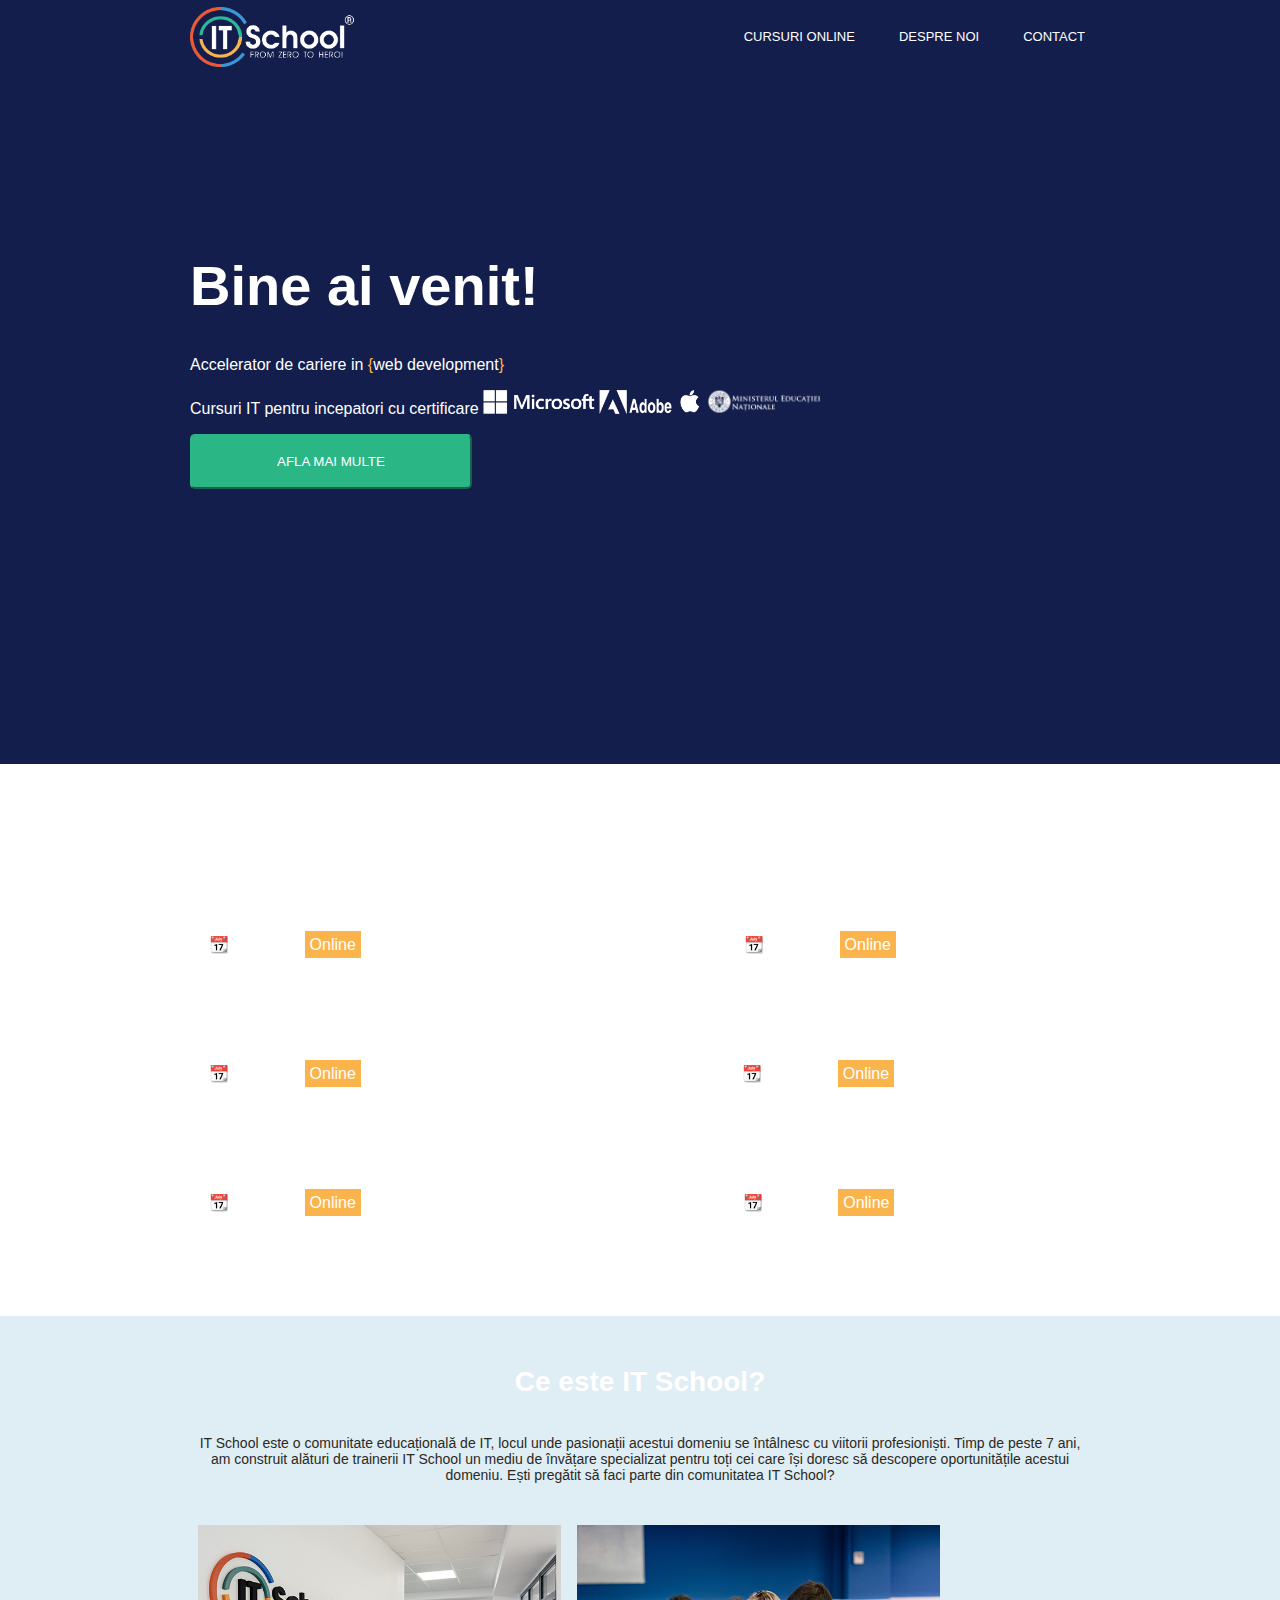
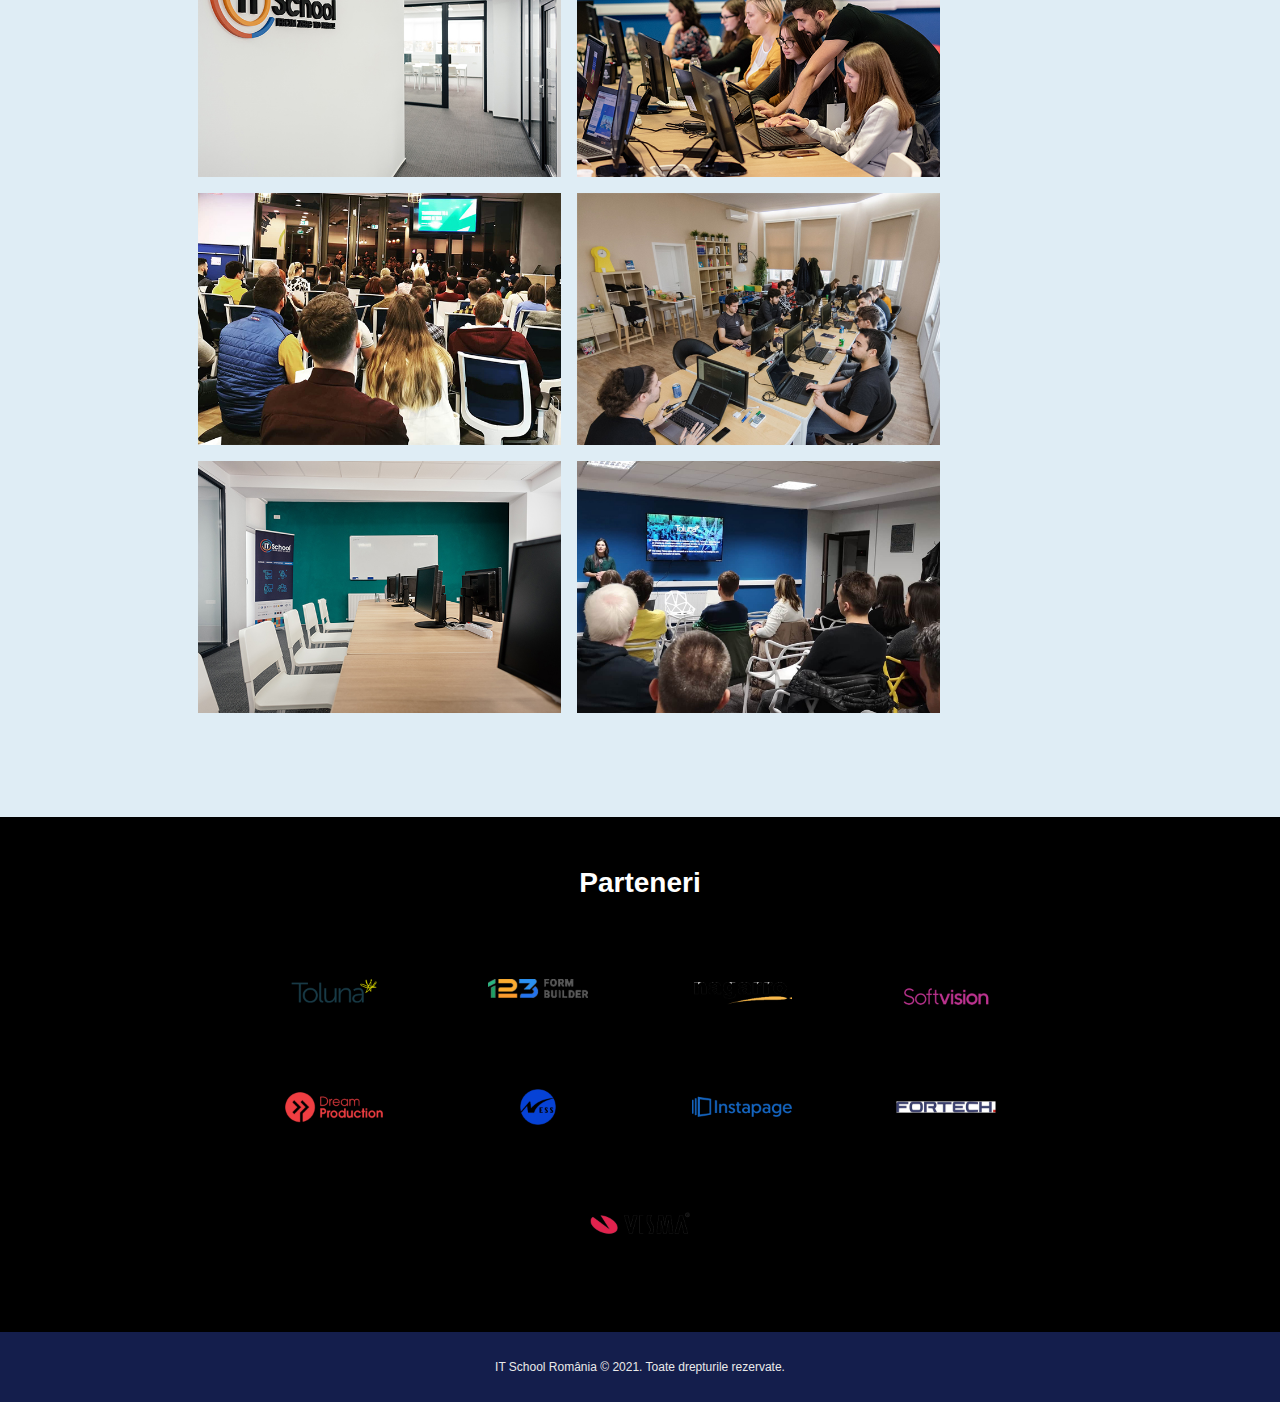
==== index.html @ 8380b856 "first commit" ====
<html>
  <head>
    <title>itschool-clone</title>
    <link rel="stylesheet" href="styles.css" />
  </head>
  <body>
    <div class="navbar">
      <a href="index.html"><img src="itschool-logo.png" class="imgLogo" /></a>
      <ul>
        <li><a href="cursuriOnline.html">CURSURI ONLINE</a></li>
        <div class="dropdown">
          <li>
            <span><a href="despreNoi.html">DESPRE NOI</a></span>
          </li>
          <div class="dropdown-content">
            <p><a href="index.html">IT SCHOOL</a></p>
            <p><a href="despreNoi.html">DESPRE NOI</a></p>
          </div>
        </div>
        <li><a href="contact.html">CONTACT</a></li>
      </ul>
    </div>
    <div class="marginLR" style="margin-top: 180px; margin-bottom: 275px">
      <h1 style="font-size: 3.5rem" style="font-weight: bold">
        Bine ai venit!
      </h1>
      <p>
        Accelerator de cariere in <span style="color: #fbb44c">{</span>web
        development<span style="color: #fbb44c">}</span>
      </p>
      <p>
        Cursuri IT pentru incepatori cu certificare
        <img src="microsoft.png" class="imgsLogos" />
        <img src="adobe.png" class="imgsLogos" />
        <img src="apple.png" class="imgsLogos" />
        <img src="minister.png" class="imgsLogos" />
      </p>
      <button href="cursuriOnline.html" class="button">AFLA MAI MULTE</button>
    </div>
    <div class="containerCursuri">
      <h2 class="h2">Calendar cursuri</h2>
      <div class="borderGap">
        <table class="border">
          <tr>
            <th style="font-weight: 400; font-size: 1.5rem">Python</th>
          </tr>
          <tr>
            <td>📆 In curand <span class="buttonOnline">Online</span></td>
          </tr>
        </table>
        <table class="border" style="padding-right: 145px">
          <tr>
            <th style="font-weight: 400; font-size: 1.5rem">Web Development</th>
          </tr>
          <tr>
            <td>📆 In curand <span class="buttonOnline">Online</span></td>
          </tr>
        </table>
        <table class="border" style="padding-right: 168px">
          <tr>
            <th style="font-weight: 400; font-size: 1.5rem">
              Introducere in IT
            </th>
          </tr>
          <tr>
            <td>📆 In curand <span class="buttonOnline">Online</span></td>
          </tr>
        </table>

        <table class="border" style="padding-right: 165px">
          <tr>
            <th style="font-weight: 400; font-size: 1.5rem">Programare C++</th>
          </tr>
          <tr>
            <td>📆 In curand <span class="buttonOnline">Online</span></td>
          </tr>
        </table>
        <table class="border" style="padding-right: 160px">
          <tr>
            <th style="font-weight: 400; font-size: 1.5rem">Programare Java</th>
          </tr>
          <tr>
            <td>📆 In curand <span class="buttonOnline">Online</span></td>
          </tr>
        </table>
        <table class="border" style="padding-right: 178px">
          <tr>
            <th style="font-weight: 400; font-size: 1.5rem">Graphic Design</th>
          </tr>
          <tr>
            <td>📆 In curand <span class="buttonOnline">Online</span></td>
          </tr>
        </table>
      </div>
    </div>
    <div class="containerCursuri" style="background-color: #dfedf5">
      <h2 class="h2">Ce este IT School?</h2>
      <div class="whoWeAre">
        <p>
          IT School este o comunitate educațională de IT, locul unde pasionații
          acestui domeniu se întâlnesc cu viitorii profesioniști. Timp de peste
          7 ani, am construit alături de trainerii IT School un mediu de
          învățare specializat pentru toți cei care își doresc să descopere
          oportunitățile acestui domeniu. Ești pregătit să faci parte din
          comunitatea IT School?
        </p>
      </div>
      <div class="imgs">
        <img src="about-us-1.jpeg" class="img" />
        <img src="about-us-2.jpeg" class="img" />
        <img src="about-us-3.jpeg" class="img" />
        <img src="about-us-4.jpeg" class="img" />
        <img src="about-us-5.jpeg" class="img" />
        <img src="about-us-6.jpeg" class="img" />
      </div>
    </div>
    <div
      class="containerCursuri"
      style="background-color: black; padding-bottom: 1px"
    >
      <h2 class="h2">Parteneri</h2>
      <div class="Partners">
        <img src="toluna.png" class="partnersImg" />
        <img src="123formbuilder.png" class="partnersImg" />
        <img src="nagarro.png" class="partnersImg" />
        <img src="cognizant.png" class="partnersImg" />
        <img src="dreamproduction.png" class="partnersImg" />
        <img src="ness.png" class="partnersImg" />
        <img src="instapage.png" class="partnersImg" />
        <img src="fortech.png" class="partnersImg" />
        <img src="visma.png" class="partnersImg" />
      </div>
    </div>
    <footer class="footer">
      <p>IT School România © 2021. Toate drepturile rezervate.</p>
    </footer>
  </body>
</html>
---- styles.css ----
body {
  color: #ffffff;
  font-family: "Poppins", sans-serif;
  background-color: #141e4c;
  margin: 0px;
}

.navbar {
  background-color: #141e4c;
  list-style: none;
  text-decoration: none;
  display: flex;
  flex-wrap: wrap;
  justify-content: space-between;
  align-items: center;
  margin-top: 0px;
  margin-bottom: 0px;
  margin-left: 0px;
  max-height: 400px;
  margin-left: 190px;
  margin-right: 190px;
}

.navbar ul {
  list-style-type: none;
  display: flex;
  gap: 24px;
  flex-direction: row;
  font-size: 24px;
  justify-content: right;
}

.navbar li {
  padding: 5px;
  margin-left: 10px;
  font-size: 13px;
}

.navbar a:link {
  color: #ffffff;
  text-decoration: none;
}

.navbar a:hover {
  color: #fbb44c;
}

.dropdown {
  position: relative;
  display: inline-block;
  font-size: 13px;
}

.dropdown-content {
  display: none;
  position: absolute;
  background-color: #101d42;
  min-width: 160px;
  padding: 12px 16px;
  z-index: 1;
  font-size: 13px;
}

.dropdown:hover .dropdown-content {
  display: block;
}

.imgLogo {
  display: inline-block;
  width: auto;
  height: 60px;
}

.imgsLogos {
  display: inline-block;
  width: auto;
  height: 24px;
}

.blueBg {
  background-color: #101d42;
}

.marginLR {
  margin-left: 190px;
  margin-right: 190px;
}

.button {
  color: white;
  background-color: #2bb686;
  border-radius: 5px;
  border-color: #2bb686;
  padding-top: 18px;
  padding-bottom: 18px;
  padding-left: 85px;
  padding-right: 85px;
}

.h2 {
  text-align: center;
  font-size: 1.75rem;
}

.containerCursuri {
  background-color: #ffffff;
  padding-top: 27px;
  padding-bottom: 60px;
  padding-left: 190px;
  padding-right: 190px;
}

.border {
  border: 1px;
  border-style: groove;
  border-color: white;
  border-radius: 5px;
  text-align: left;
  padding-left: 15px;
  padding-right: 190px;
  padding-top: 30px;
  padding-bottom: 40px;
}

.buttonOnline {
  padding: 5px;
  background-color: #fbb44c;
}

.borderGap {
  display: flex;
  flex-wrap: wrap;
  justify-content: space-between;
}

.borderGapUpRow2 {
  margin-top: 30px;
}

.whoWeAre {
  display: flex;
  flex-wrap: wrap;
  text-align: center;
  margin-left: 0.5rem;
  margin-right: 0.5rem;
  margin-bottom: 1.75rem;
  color: #2b2922;
  font-size: 0.875rem;
}

.imgs {
  display: flex;
  flex-wrap: wrap;
  margin-bottom: 1.75rem;
}

.img {
  width: 363px;
  height: auto;
  padding-right: 0.5rem;
  padding-left: 0.5rem;
  margin-bottom: 1rem;
}

.partners {
  display: flex;
  flex-wrap: wrap;
  justify-content: space-around;
  margin: 2.625rem;
}

.partnersImg {
  width: 100px;
  margin-right: 2.625rem;
  margin-left: 2.625rem;
  margin-bottom: 1rem;
}

.footer {
  font-size: 0.75rem;
  text-align: center;
  color: #eaeaea;
  padding: 1rem;
}

.welcomeCursuri {
  height: 40vh;
  display: flex;
  justify-content: center;
  align-items: center;
  font-size: 2em;
}
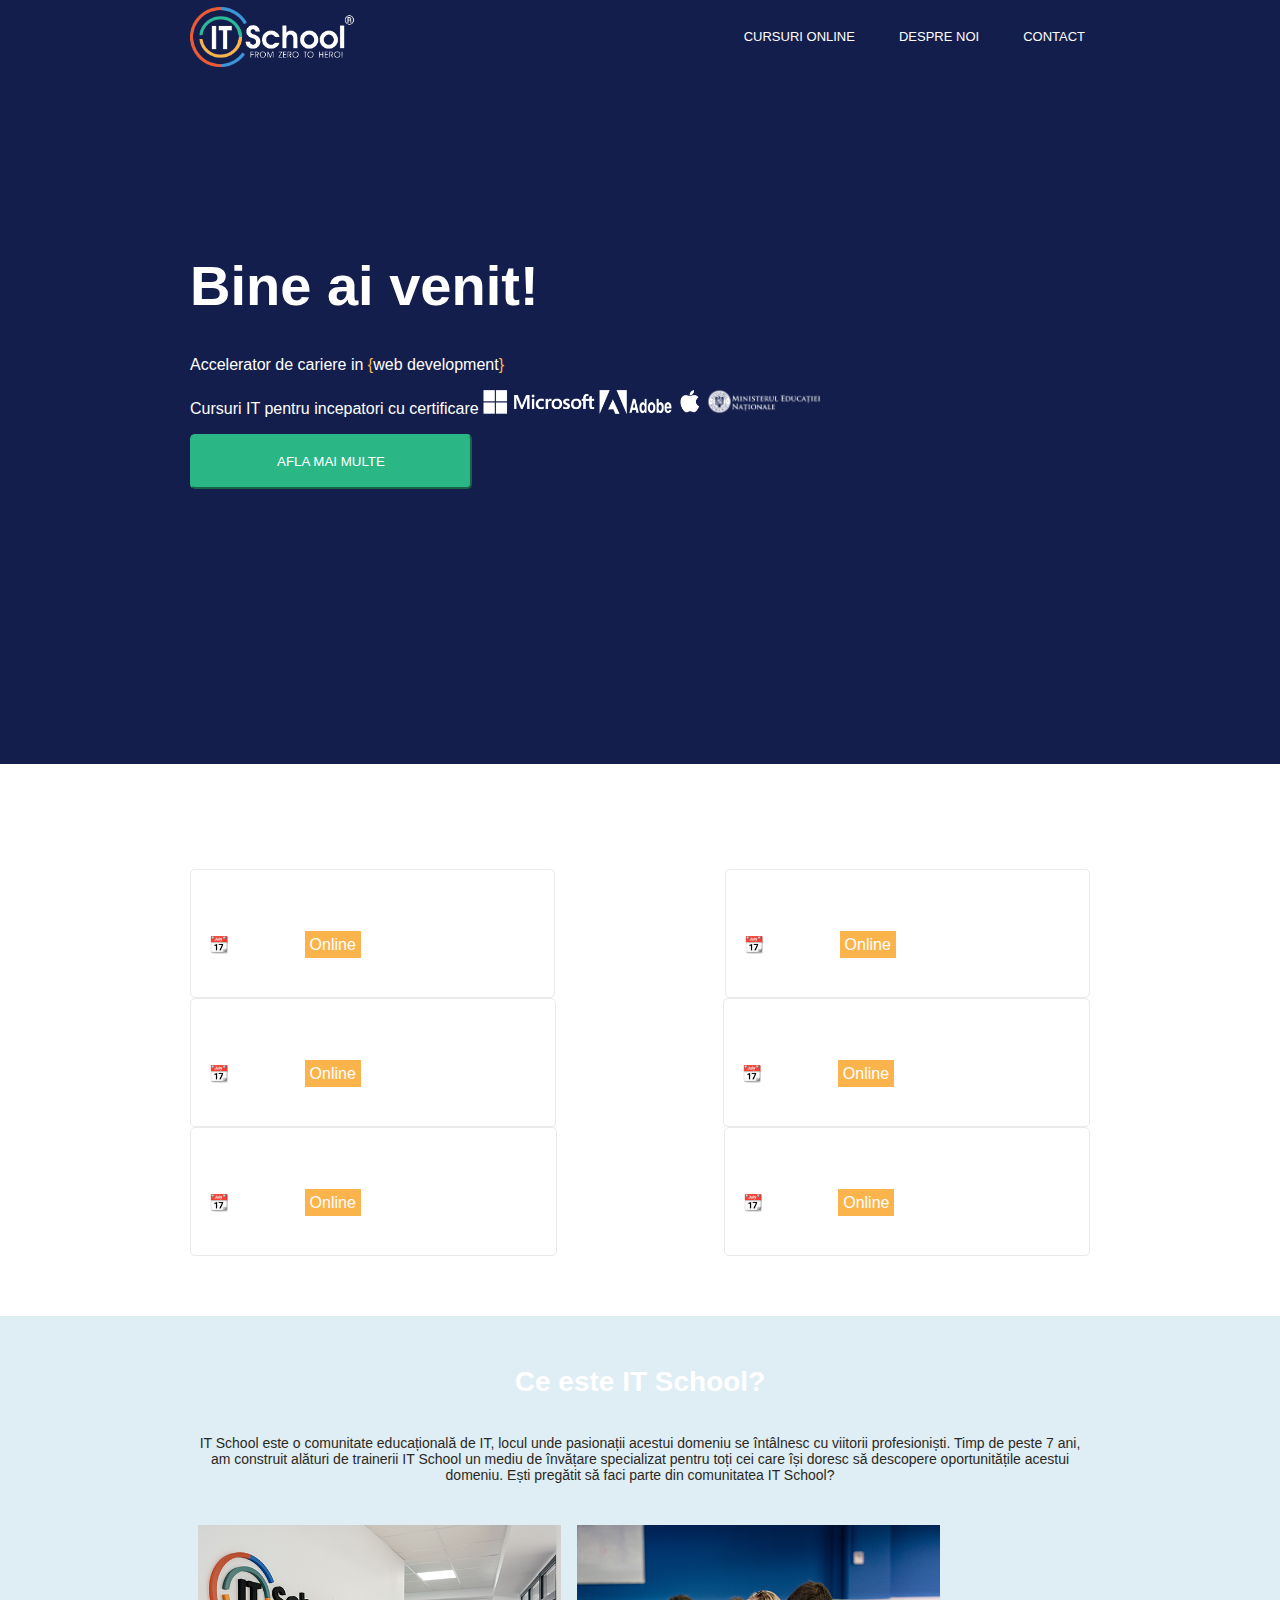
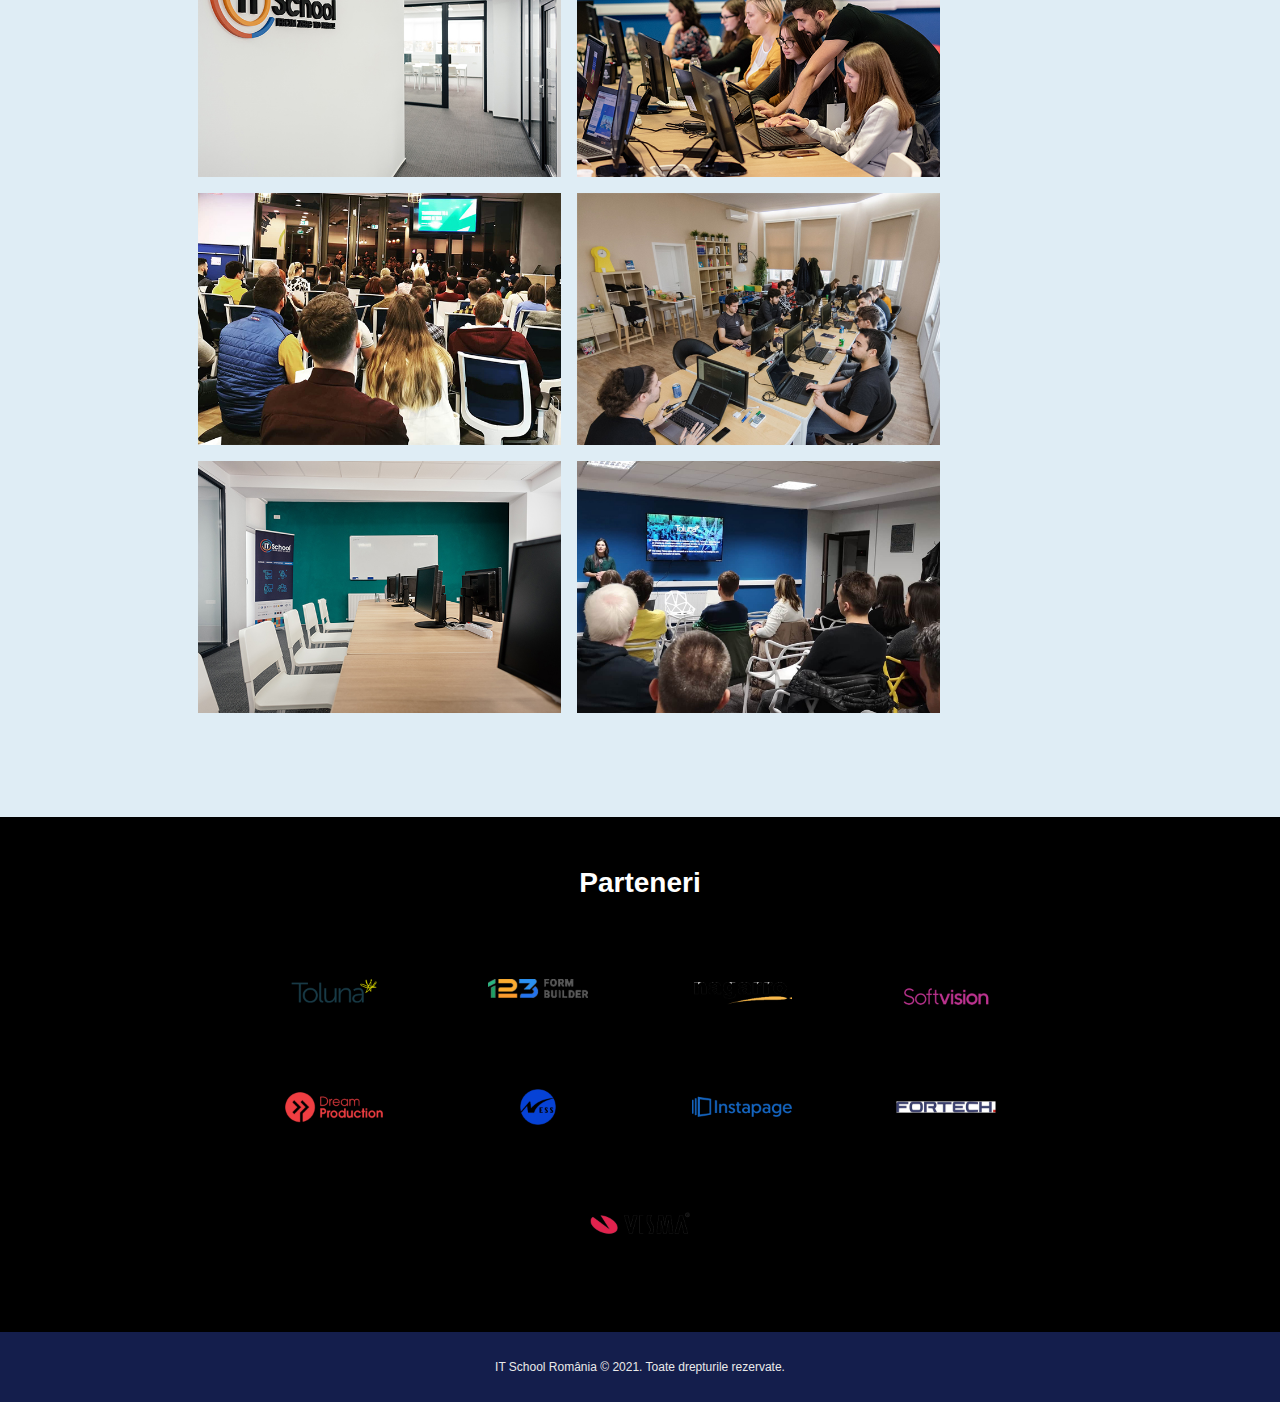
==== commit 744e814a: "commit 4" ====
--- a/index.html
+++ b/index.html
@@ -35,7 +35,9 @@
         <img src="apple.png" class="imgsLogos" />
         <img src="minister.png" class="imgsLogos" />
       </p>
-      <button href="cursuriOnline.html" class="button">AFLA MAI MULTE</button>
+      <a href="cursuriOnline.html"
+        ><button class="button">AFLA MAI MULTE</button></a
+      >
     </div>
     <div class="containerCursuri">
       <h2 class="h2">Calendar cursuri</h2>
--- a/styles.css
+++ b/styles.css
@@ -39,6 +39,10 @@
 .navbar a:link {
   color: #ffffff;
   text-decoration: none;
+}
+
+.navbar a:visited {
+  color: #ffffff;
 }
 
 .navbar a:hover {
@@ -102,6 +106,11 @@
   font-size: 1.75rem;
 }
 
+.h3 {
+  text-align: center;
+  font-size: 1.5rem;
+}
+
 .containerCursuri {
   background-color: #ffffff;
   padding-top: 27px;
@@ -113,7 +122,7 @@
 .border {
   border: 1px;
   border-style: groove;
-  border-color: white;
+  border-color: eaeaea;
   border-radius: 5px;
   text-align: left;
   padding-left: 15px;
@@ -190,3 +199,64 @@
   align-items: center;
   font-size: 2em;
 }
+
+.trainerContainer {
+  display: flex;
+  flex-wrap: wrap;
+  justify-content: space-evenly;
+}
+
+.trainer {
+  width: 25%;
+  min-height: 350px;
+  display: flex;
+  flex-direction: column;
+  align-items: center;
+  border: 1px;
+  border-style: groove;
+  border-color: #eaeaea;
+  border-radius: 5px;
+}
+
+.coursesContainer {
+  display: flex;
+  flex-wrap: wrap;
+  margin-bottom: 1.75rem;
+}
+
+.courses {
+  padding-right: 0.5rem;
+  padding-left: 0.5rem;
+  border-style: groove;
+  border: 1px;
+  border-radius: 5px;
+  border-color: #666;
+}
+
+.borderCursuri {
+  border: 1px;
+  border-style: groove;
+  border-color: eaeaea;
+  border-radius: 5px;
+  text-align: left;
+  padding-left: 15px;
+  padding-right: 190px;
+  padding-top: 30px;
+  padding-bottom: 40px;
+}
+
+.colorBorderCursuri {
+  color: #666;
+}
+
+.trainer {
+  width: 25%;
+  min-height: 350px;
+  display: flex;
+  flex-direction: column;
+  align-items: center;
+  border: 1px;
+  border-style: groove;
+  border-color: #eaeaea;
+  border-radius: 5px;
+}
